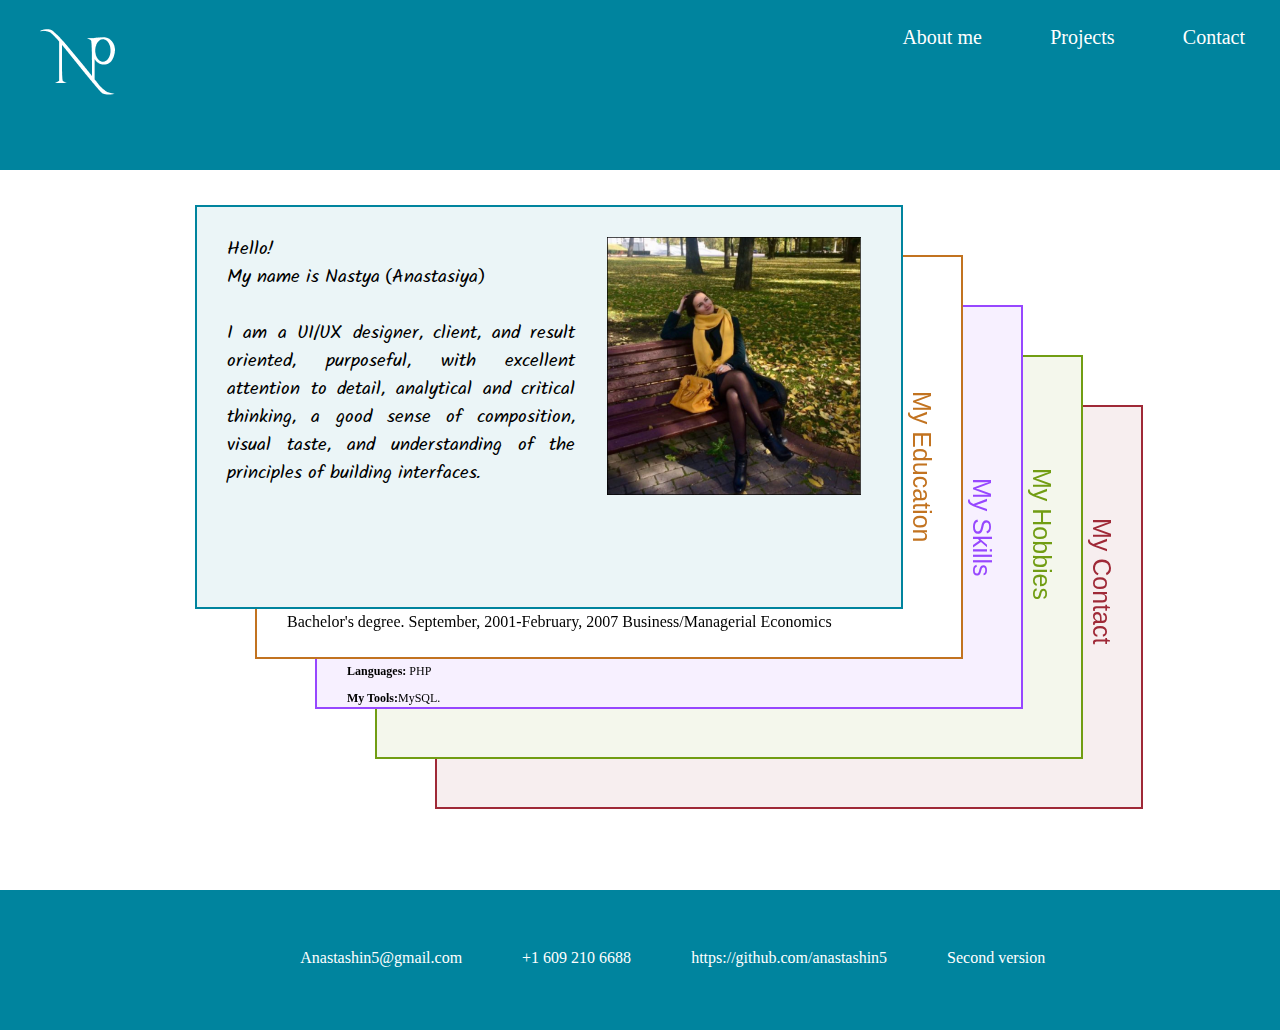
==== About.html @ cec8f676 "Added a Page" ====
<!DOCTYPE html>
<html lang="en">
	<head>
		<meta charset="UTF-8">
		<meta http-equiv="X-UA-Compatible" content="IE=edge">
		<meta name="viewport" content="width=device-width, initial-scale=1.0">
		<link rel="stylesheet" href="style1.css">
		<title>UX/UI</title>
	</head>
	 
	<body>  
		<header>
			<div class="inline-logo"><a href="https://anastashin5.github.io/UX_UI_portfolio/"><img src="images/Logo.png" alt="logo"/></a>
			<!-- Logo Website -->
			</div>
				<nav class="inline-bl">
					<ul>
						<li class="inline-bl"><a href="https://anastashin5.github.io/UX_UI_about/#acc1" target="_blank">About me</a></li>
						<li class="inline-bl"><a href="https://anastashin5.github.io/UX_UI_projects/" target="_blank">Projects</a></li>
						<li class="inline-bl"><a href="mailto:vlad@webref.ru">Contact</a></li>
					</ul>
				</nav>
		</header>
		 
<div class="section">		 
		<div class="heroImg">
				
				
				<div class="contact">
					<div class="fbox">
						<div class="fbox-content">
							<p><b>I’d love to share my work with you and answer any questions you may have.</b></p></br>
							<p><b>Here are the best ways to reach me:</b></p>
							<p><b>Email Me:</b> anastashin5@gmail.com </p>
							<p><b>Call Me:</b> +1 609 210 6688</p>
							<p><b>Find Me online:</b> www.linkedin.com/in/anastashin/</p>
							<p><b>Web-site:</b> www.anastashin5.github.io/UX_UI_portfolio/"</p>
							<p><b>My resume:</b> Download Resume</p>
						</div>
						<div class="fbox-aside">
							<p id="text1">My Contact</p>
						</div>	
					</div>
				</div>
				<div class="hobbies">
					<div class="fbox">
						<div class="fbox-content">
							<p>I like work out. I like any activity, but most of all I love dance activities, such as zumba, aerobics. I do this because I feel toned, my body has good shape, I have more energy for everyday activities. It's great for health.
							</p>
							<p>I like to travel. I have been to many countries in Europe, Asia, Africa and North America. I believe that travel makes a person richer as a person, more versatile.
							</p>
							<p>I love cooking new dishes, discovering new tastes. I bring my favorite recipes from travels, cook them and delight myself and my loved ones.
							</p>
							<p>I also know how to sew clothes and crochet. I can sew a dress, a blouse, a jacket. I can knit a toy,   a lace napkin. That's very beautiful.
							</p>
							<p>I have the certificate of permanent makeup (I planned to open a beauty room, but my hobby remained in the "hobby" section)  @permanent_anastashin
							</p>
						</div>
						<div class="fbox-aside">
							<p id="text2">My Hobbies</p>
						</div>

					</div>
				</div>		
				<div class="skills">
					<div class="fbox">
						<div class="fbox-content">
							<p><b>UX Designer</b> I have empathy and understand users, generate hypotheses, strive to solve problems creatively, develop solutions, and contribute to the team environment.</p>
							<p><b>Things I Do:</b> User survey, Interview, Affinity Map, Personas, Brainstorming, Card Sorting, User Flow, Prototype.</p>
							<p><b>My Tools:</b> Google survey, Zoom, Skype, Optimal Workshop.</p>
							<p><b>UI Designer</b> I create both easy and simple, and more complex and detailed prototypes. Simplicity, convenience, usefulness and effectiveness at the same time.</p>
							<p><b>Things I Do:</b> UX, UI, Web, Mobile, Logos, Flyers, Visit Cards.</p>
							<p><b>My Tools:</b> Figma, Sketch, InVision, Adobe XD, Photoshop, Corel Draw, 3ds Max.</p>
							<p><b>Front-end Developer</b> I code things from scratch, and gracefully bring the ideas to life and to the bowser, paying maximal attention to your vision of the product.</p>
							<p><b>Technologies Stack:</b> HTML, CSS, JavaScript, jQuery, Bootstrap</p>
							<p><b>My Tools:</b> GitHub, Codepen, CMS: WordPress, Joomla.</p>
							<p><b>Back-end Developer</b> Develop business logic and back-end system to support the product</p>
							<p><b>Languages:</b> PHP</p>
							<p><b>My Tools:</b>MySQL.</p>

						</div>
						<div class="fbox-aside">
							<p id="text3">My Skills</p>
						</div>
					</div>
				</div>	
				<div class="education">
					<div class="fbox">
						<div class="fbox-content">
							<p><b>PMI, USA</b></p>	
							<p>Certificate of Professional Project Manager.   December, 2022</p>
						<p><b>Columbia University of Engineering, New York, USA</b></p>
							<p>Certificate of UX/ UI Designer. August, 2022-February, 2023</p>
						<p><b>School of Business and Management of Technology of Belarusian State University, Minsk, Belarus</b></p>
						<p>The Institute of Business - a structural subdivision of the Belarusian State University with the status of a legal entity - began its work in 1996 as an international educational project together with American business schools.
							Master's degree. April, 2013-August, 2015
							Programmer, Web Designer, Computer Graphics   
						</p>
						<p><b>Belarusian State Economic University, Minsk, Belarus</b></p>
						<p>Bachelor's degree.  September, 2001-February, 2007
							Business/Managerial Economics</p>	
						</div>
						<div class="fbox-aside">
						<p id="text4">My Education</p>
						</div>
					</div>
				</div>
				
				
				
				<div class="iam">
					<div class="fbox">
						<div class="fbox-content">
							<img src="images/photo.png", class="photo",alt="photo"/>
							<p class="hello">Hello!</br>
								My name is Nastya (Anastasiya)</br></br>
								I am a UI/UX designer, client, and result oriented, purposeful, with excellent attention to detail, analytical and critical thinking, a good sense of composition, visual taste, and understanding of the principles of building interfaces.
							</p>
						</div>
					</div>
				</div>

		</div>
	</div>	
			
			

	   <footer>
		<div>
			<ul>
				<li>Anastashin5@gmail.com</li>
				<li>+1 609 210 6688</li>
				<li>https://github.com/anastashin5</li>
				<li id="SV"><a href="https://anastashin5.github.io/UX_UI_about/#acc1" target="_blank">Second version</a></li>
			</ul>
		</div>
		</footer> 
	</body>
<script src="https://code.jquery.com/jquery-1.10.2.js"></script>
<script src="js/index.js"></script>
</html>
---- style1.css ----
@import url('https://fonts.googleapis.com/css2?family=Solitreo&display=swap');


header{
	background-color: #00849E;
	padding:10px;
	width:100%;
	height:150px;
}

.inline-bl{
	color: white;
	text-align: right;
	margin:1%;
}

.inline-bl li {
	list-style: none;
	display: inline;
	padding:20px;
	font-size: 20px;
}

.inline-bl a{
	outline: none;
	text-decoration: none;
	color:white;
}

#SV a{
	text-decoration: none;
	color:white;
}

#SV:hover {
	rotate: z -10deg;
}

.inline-logo{
	float:left;
	margin:10px 0 10px 30px;
}

.heroImg {
	min-height: 650px;
	padding: 35px;
}

.contact {
	width: 55%;
	height:400px;
	margin: 200px 0 0 400px;
	background-color: #F7EEEF;
	border-width:2px;
	border-color: #9F2937;
	border-style:solid;
	position: absolute;
	z-index: 0;
  	transition: transform 1s linear;
	transform-style: preserve-3D;
	transform-origin: top left;
}

.hobbies {
	width: 55%;
	height:400px;
	margin: 150px 0 0 340px;
	background-color: #F4F7EC;
	border-width:2px;
	border-color: #719D13;
	border-style:solid;
	position: absolute;
	z-index: 0;
  	transition: transform 1s linear;
	transform-style: preserve-3D;
	transform-origin: top left;
}

.skills {
	width: 55%;
	height:400px;
	margin: 100px 0 0 280px;
	background-color: #F7F0FF;
	border-width:2px;
	border-color: #9747FF;
	border-style:solid;
	position: absolute;
	z-index: 0;
  	transition: transform 1s linear;
	transform-style: preserve-3D;
	transform-origin: top left;
	font-size: 12px;
}

.education {
	width: 55%;
	height:400px;
	margin: 50px 0 0 220px;
	background-color: #ffffff;
	border-width:2px;
	border-color: #C27320;
	border-style:solid;
	position: absolute;
	z-index: 0;
  	transition: transform 1s linear;
	transform-style: preserve-3D;
	transform-origin: top left;
}

.iam {
	width: 55%;
	height:400px;
	margin: 0 0 0 160px;
	background-color: #EBF5F7;
	border-width:2px;
	border-color: #00849E;
	border-style:solid;
	position: absolute;
	z-index: 0;
}

.photo{
	width: 40%;
	float: right;
}

.hello {	
	font-family: 'Solitreo', cursive;
	font-size: 1.5vw; /* 1,5% от viewport */
	text-align: justify;
	margin:0 45% 0 0;
}

#text1{
	color: #9F2937;
}

#text2{
	color: #719D13;
}

#text3{
	color: #9747FF;
}

#text4{
	color: #C27320;
}

.fbox {
  $size: 10rem;
  display: flex;

  &-aside {
    display: block;
    width: $size;
  }

  &-content {
    flex: 1;
  }
}

.fbox-content{
	padding: 30px;
	width: 90%;
	text-align: left;
}

.fbox-aside{
	writing-mode: vertical-rl;
	float: right;
	font-family: Arial;
	font-size:25px;
}

body{
	margin: 0;
}

footer {
	background-color: #00849E;
	padding: 1%;
	width:100%;
}

div {
    text-align: center;
}

div ul {
    display: inline-block;
	color: white;
}

div li {
    float:left;
	display: inline;
	padding:30px;
}

.bring-into-focus {
    transform: scale(1.4);
}
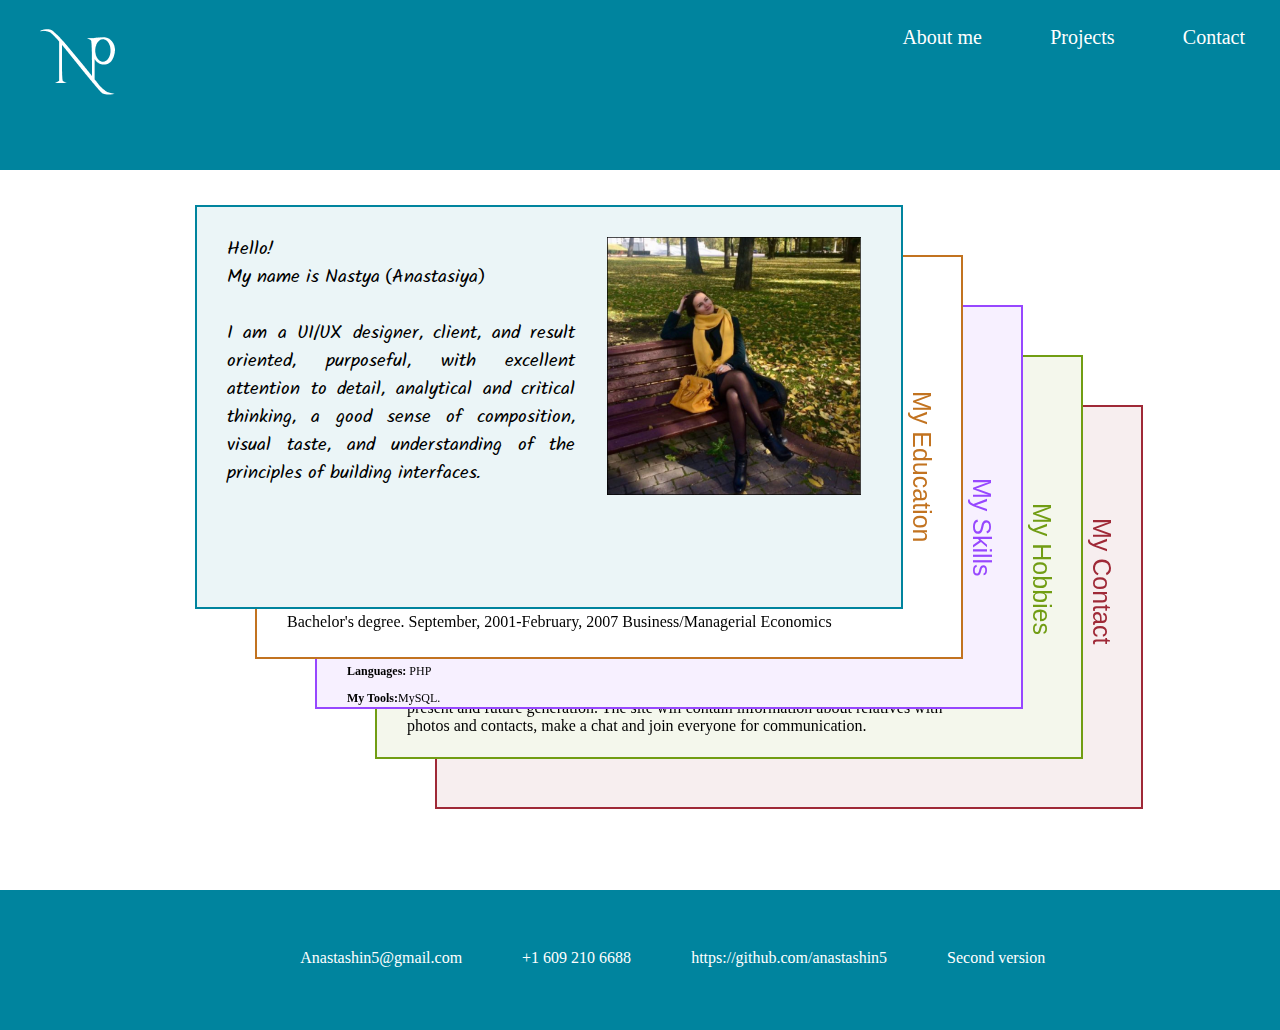
==== commit d2200a95: "Add project "Family"" ====
--- a/About.html
+++ b/About.html
@@ -35,7 +35,7 @@
 							<p><b>Call Me:</b> +1 609 210 6688</p>
 							<p><b>Find Me online:</b> www.linkedin.com/in/anastashin/</p>
 							<p><b>Web-site:</b> www.anastashin5.github.io/UX_UI_portfolio/"</p>
-							<p><b>My resume:</b> Download Resume</p>
+							<p><b>My resume:</b> <a href="images/Resume_Nastya Potapenko.pdf" target="_blank" download=""> Download Resume</a></p>
 						</div>
 						<div class="fbox-aside">
 							<p id="text1">My Contact</p>
@@ -54,6 +54,8 @@
 							<p>I also know how to sew clothes and crochet. I can sew a dress, a blouse, a jacket. I can knit a toy,   a lace napkin. That's very beautiful.
 							</p>
 							<p>I have the certificate of permanent makeup (I planned to open a beauty room, but my hobby remained in the "hobby" section)  @permanent_anastashin
+							</p>
+							<p>Now my project is "Family". I want to make a website of my family roots, for the present and future generation. The site will contain information about relatives with photos and contacts, make a chat and join everyone for communication.
 							</p>
 						</div>
 						<div class="fbox-aside">
